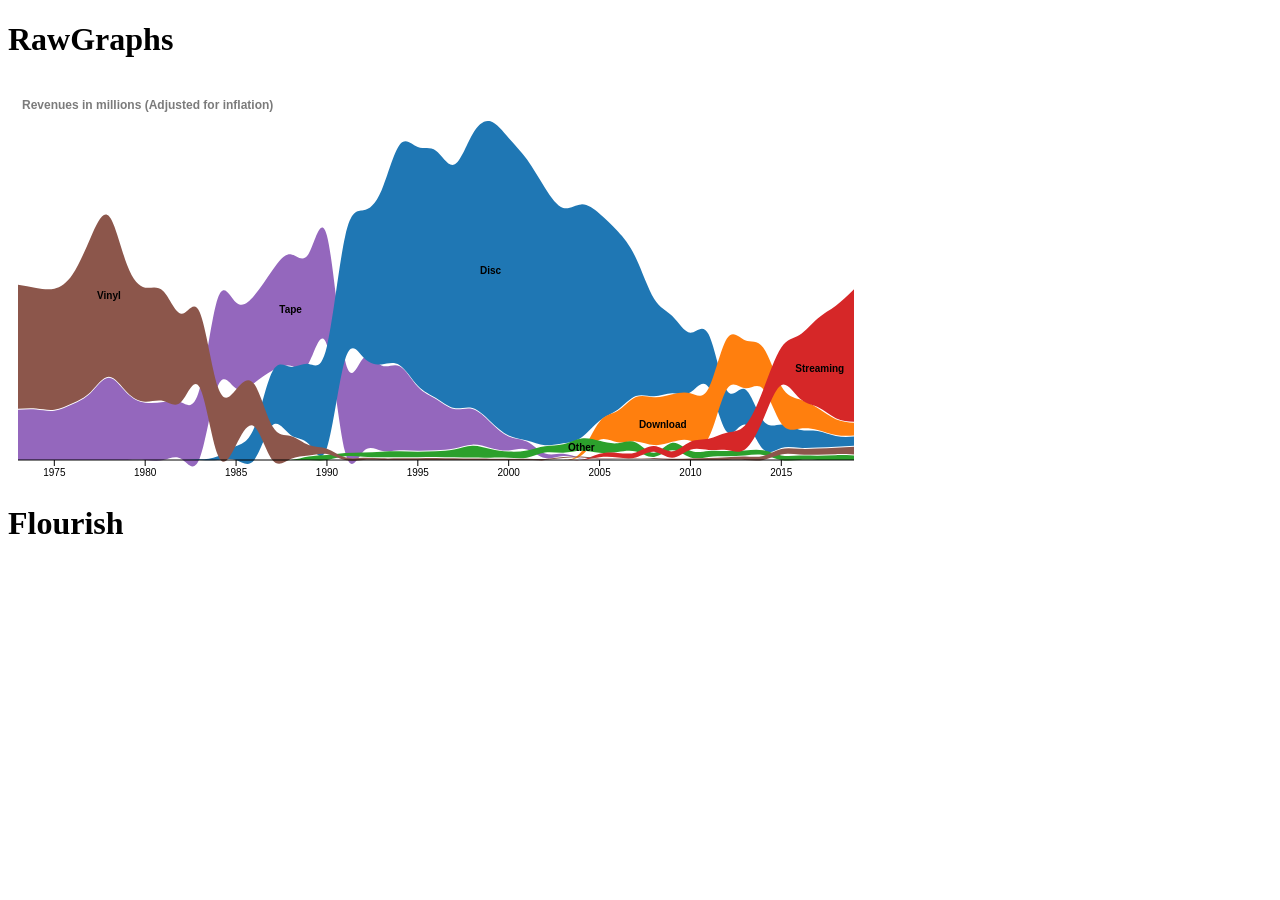
==== index.html @ 0c276938 "Add initial HTML structure with embedded charts" ====
<!DOCTYPE html>
<html>
<head>
  <meta charset="utf-8">
  <meta name="viewport" content="width=device-width">
  <title>Infovis</title>
</head>

<body>

  <h1>RawGraphs</h1>

  <object type="image/svg+xml" data="./bump.svg"></object>

  <h1>Flourish</h1>

  <div class="flourish-embed flourish-chart" data-src="visualisation/29930103">
    <script src="https://public.flourish.studio/resources/embed.js"></script>
    <noscript>
      <img
        src="https://public.flourish.studio/visualisation/29930103/thumbnail"
        width="100%"
        alt="chart visualization"
      />
    </noscript>
  </div>

</body>
</html>
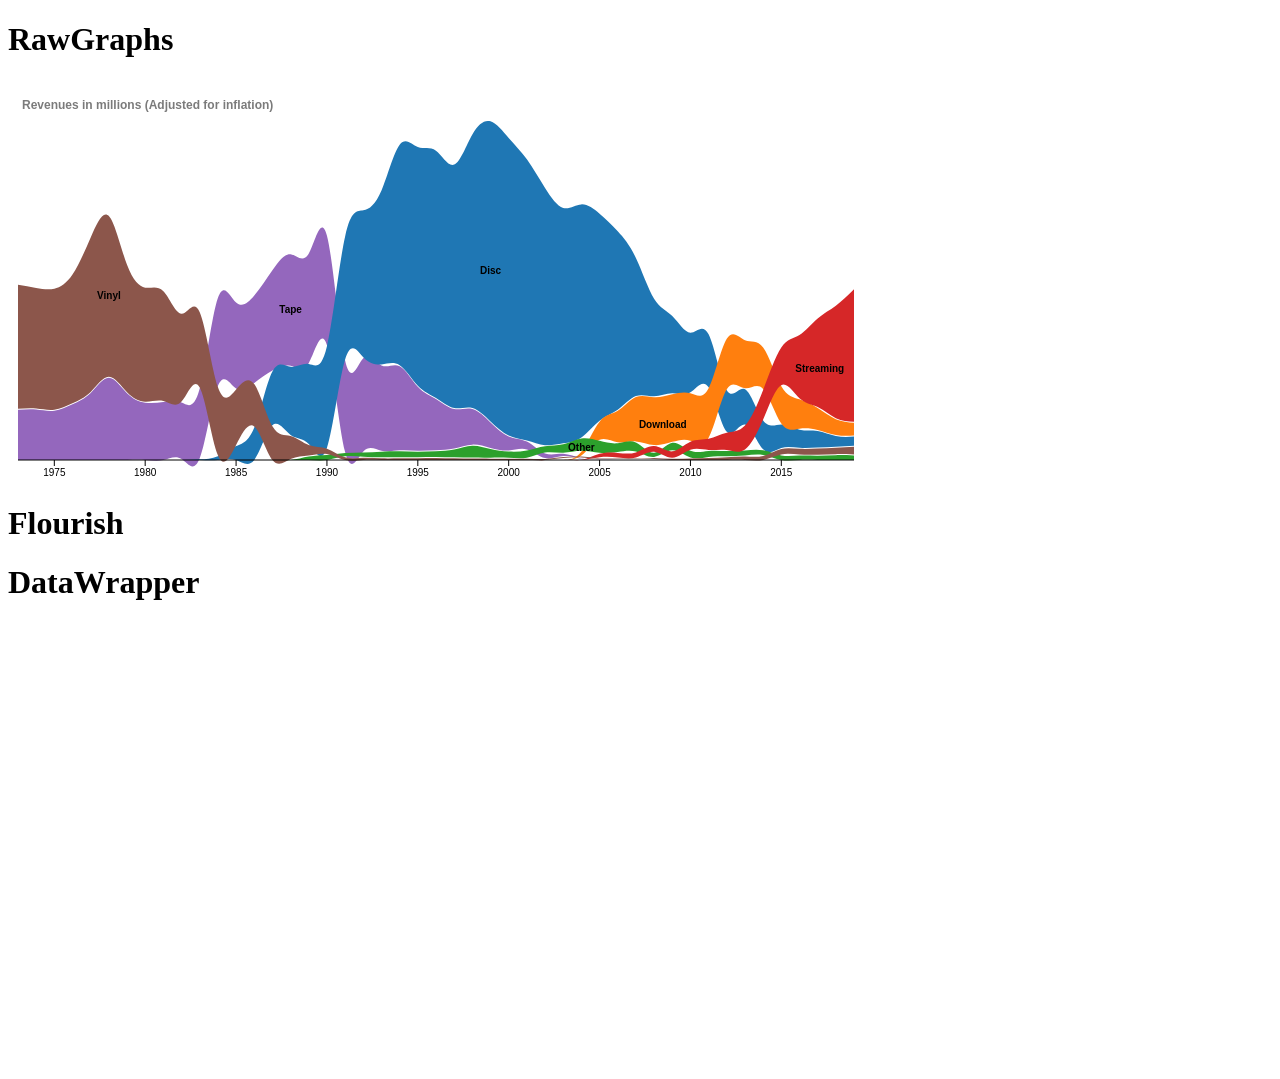
==== commit 9d0fbb9c: "Add header and DataWrapper visualization Added a header and DataWrapper visualization to the HTML." ====
--- a/index.html
+++ b/index.html
@@ -24,6 +24,8 @@
       />
     </noscript>
   </div>
+  <h1>DataWrapper</h1>
+  <div style="min-height:449px" id="datawrapper-vis-kWV86"><script type="text/javascript" defer src="https://datawrapper.dwcdn.net/kWV86/embed.js" charset="utf-8" data-target="#datawrapper-vis-kWV86"></script><noscript><img src="https://datawrapper.dwcdn.net/kWV86/full.png" alt="male &amp;amp; female preferences for pizza toppings (Range Plot)" /></noscript></div>
 
 </body>
 </html>
